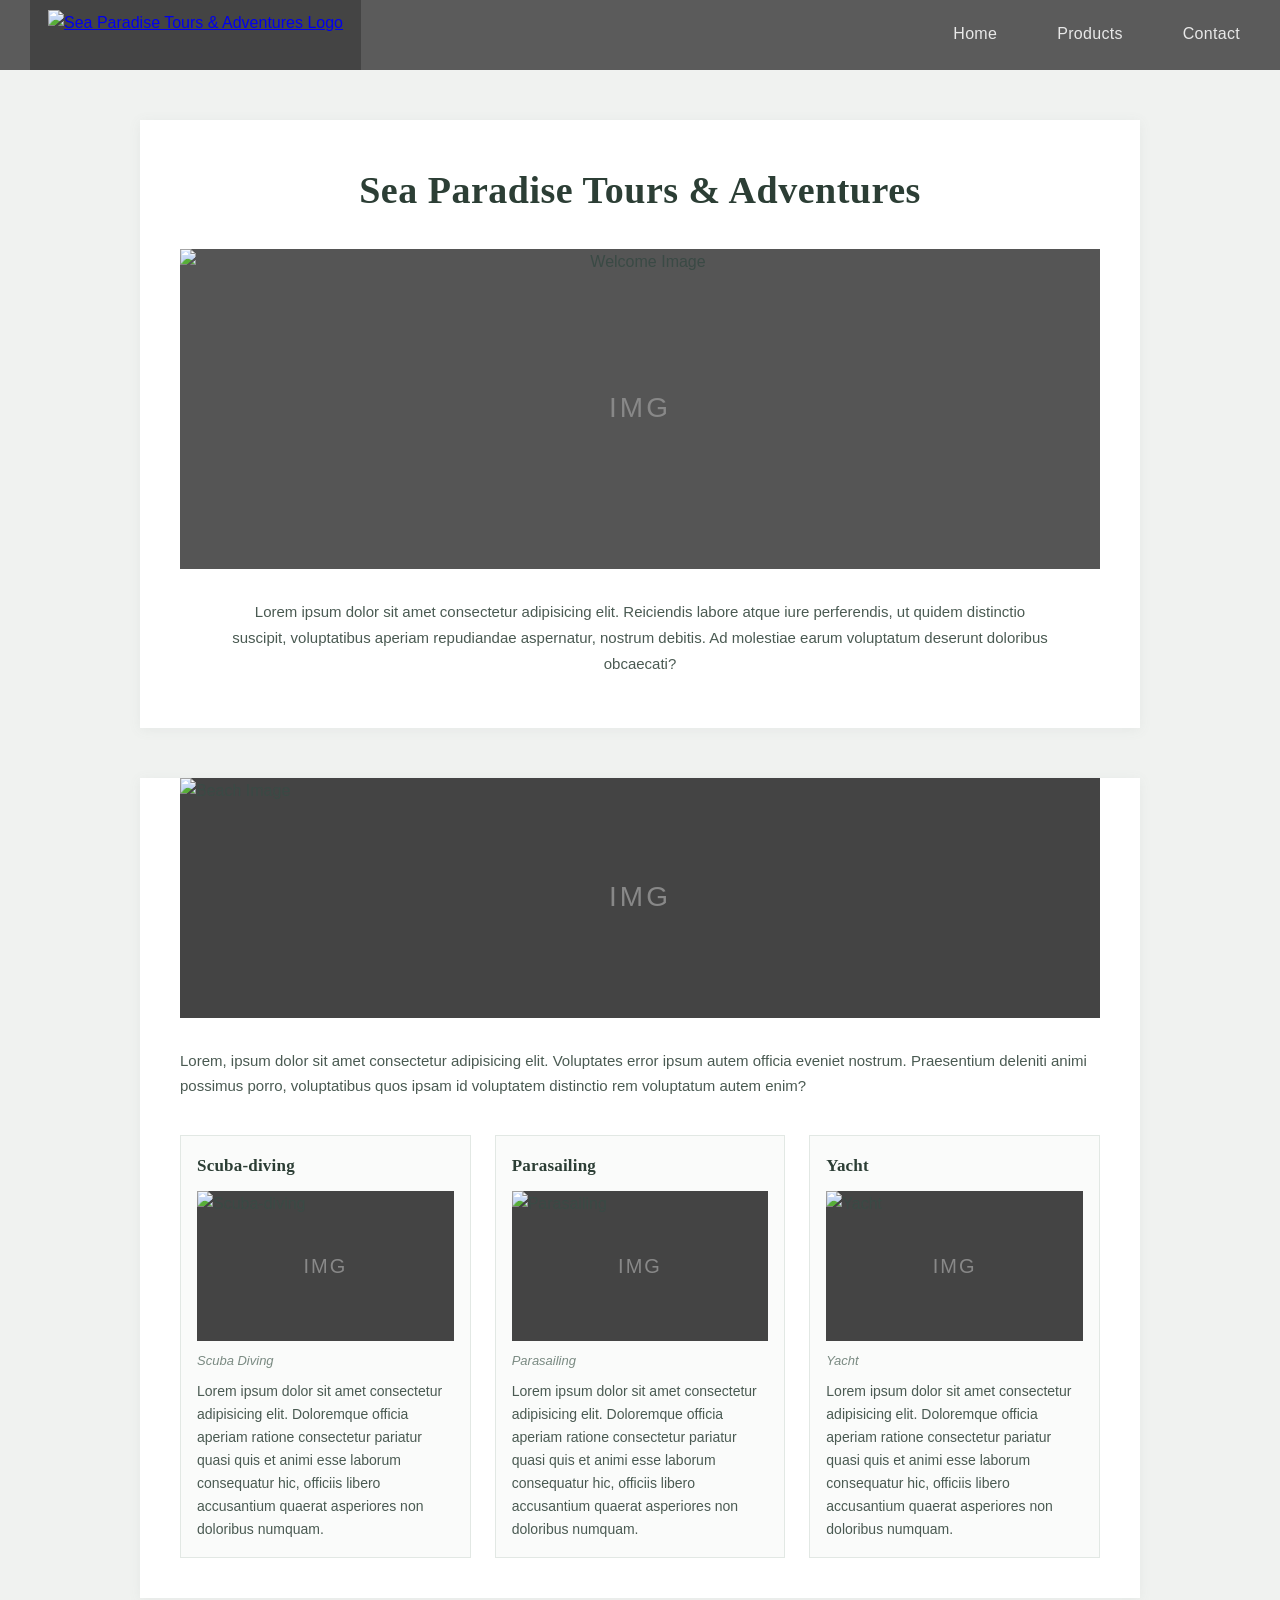
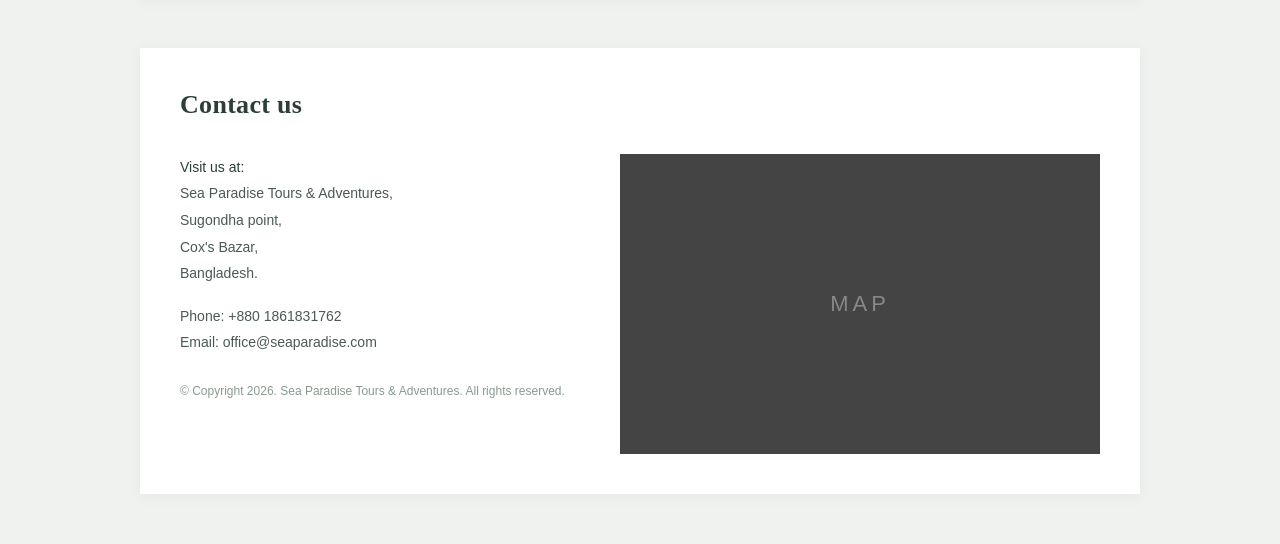
==== Website.html @ 2aa8905d "Add files via upload" ====
<!DOCTYPE html>
<html lang="en">
<head>
    <meta charset="UTF-8">
    <meta name="viewport" content="width=device-width, initial-scale=1.0">
    <title>Sea Paradise Tours & Adventures</title>
    <link rel="preconnect" href="https://fonts.googleapis.com">
    <link rel="preconnect" href="https://fonts.gstatic.com" crossorigin>
    <link href="https://fonts.googleapis.com/css2?family=Playfair+Display:wght@400;700&family=DM+Sans:wght@300;400;500&display=swap" rel="stylesheet">
    <link rel="stylesheet" href="Website.CSS">
</head>
<body>


    <header class="navbar">
        <div class="logo">
            <a href="Website.html">
                <img src="images/Sea_Paradise.png" alt="Sea Paradise Tours & Adventures Logo" height="60">
           
            </a>
        </div>
        <nav class="nav-links">
            <a href="#home">Home</a>
            <a href="#products">Products</a>
            <a href="#contact">Contact</a>
        </nav>
    </header>


    <section id="home" class="home-section">
        <h1 class="company-name">Sea Paradise Tours & Adventures</h1>
        <div class="large-img-box">
            <img src="images/Welcome Image.jpg" alt="Welcome Image">
        </div>
        <p class="description-text">
            Lorem ipsum dolor sit amet consectetur adipisicing elit. Reiciendis labore atque iure perferendis, ut quidem distinctio suscipit, voluptatibus aperiam repudiandae aspernatur, nostrum debitis. Ad molestiae earum voluptatum deserunt doloribus obcaecati?
        </p>
    </section>


    <section id="products" class="page-container product-page">
        <div class="product-hero-img">
            <img src="images/Beach Image.jpg" alt="Beach Image">
        </div>
        <p class="intro-text">
            Lorem, ipsum dolor sit amet consectetur adipisicing elit. Voluptates error ipsum autem officia eveniet nostrum. Praesentium deleniti animi possimus porro, voluptatibus quos ipsam id voluptatem distinctio rem voluptatum autem enim?
        </p>

        <div class="product-grid">
            <div class="product-card">
                <h3>Scuba-diving</h3>
                <div class="small-img-box">
                    <img src="images/Scuba Diving.jpg" alt="Scuba-diving">
                </div>
                <p class="card-caption">Scuba Diving</p>
                <p>Lorem ipsum dolor sit amet consectetur adipisicing elit. Doloremque officia aperiam ratione consectetur pariatur quasi quis et animi esse laborum consequatur hic, officiis libero accusantium quaerat asperiores non doloribus numquam.</p>
            </div>
            <div class="product-card">
                <h3>Parasailing</h3>
                <div class="small-img-box">
                    <img src="images/Parasailing .jpg" alt="Parasailing">
                </div>
                <p class="card-caption">Parasailing</p>
                <p>Lorem ipsum dolor sit amet consectetur adipisicing elit. Doloremque officia aperiam ratione consectetur pariatur quasi quis et animi esse laborum consequatur hic, officiis libero accusantium quaerat asperiores non doloribus numquam.</p>
            </div>
            <div class="product-card">
                <h3>Yacht</h3>
                <div class="small-img-box">
                    <img src="images/Yacht.jpg" alt="Yacht">
                </div>
                <p class="card-caption">Yacht</p>
                <p>Lorem ipsum dolor sit amet consectetur adipisicing elit. Doloremque officia aperiam ratione consectetur pariatur quasi quis et animi esse laborum consequatur hic, officiis libero accusantium quaerat asperiores non doloribus numquam.</p>
            </div>
        </div>
    </section>


    <section id="contact" class="page-container contact-page">
        <h2 class="section-title">Contact us</h2>
        <div class="contact-flex">
            <div class="contact-info">
                <p><strong>Visit us at:</strong><br>
                    Sea Paradise Tours & Adventures,<br>
                    Sugondha point,<br>
                    Cox's Bazar,<br>
                    Bangladesh.
                </p>
                <p>Phone: +880 1861831762<br>
                   Email: office@seaparadise.com
                </p>
                <p class="copyright">&copy; Copyright 2026. Sea Paradise Tours & Adventures. All rights reserved.</p>
            </div>
            <div class="map-box">
                <iframe
                    src="https://www.google.com/maps/embed?pb=!1m18!1m12!1m3!1d4431.103550809008!2d91.97820582000456!3d21.422911205261663!2m3!1f0!2f0!3f0!3m2!1i1024!2i768!4f13.1!3m3!1m2!1s0x30adc9169e09423f%3A0x46dd331a46746555!2sShugondha%20Sea%20Beach!5e0!3m2!1sen!2sbd!4v1775170570852!5m2!1sen!2sbd"
                    width="100%"
                    height="300"
                    style="border:0; display:block;"
                    allowfullscreen=""
                    loading="lazy"
                    referrerpolicy="no-referrer-when-downgrade">
                </iframe>
            </div>
        </div>
    </section>

</body>
</html>
---- Website.CSS ----
*, *::before, *::after {
    margin: 0;
    padding: 0;
    box-sizing: border-box;
}

html {
    scroll-behavior: smooth;
}

body {
    background-color: #f0f2f0;
    color: #3a4a45;
    font-family: 'Nunito', sans-serif;
    font-weight: 400;
    line-height: 1.6;
}

.navbar {
    display: flex;
    justify-content: space-between;
    align-items: center;
    background-color: #5b5b5b;
    padding: 0 30px;
    position: sticky;
    top: 0;
    z-index: 100;
    height: 70px;
}

.logo {
    display: flex;
    align-items: center;
    background-color: #444444;
    padding: 5px 18px;
    height: 100%;
}

.logo a {
    display: flex;
    align-items: center;
}

.logo img {
    height: 50px;
    width: auto;
    object-fit: contain;
}



.nav-links {
    display: flex;
    align-items: center;
    gap: 60px;
    padding-right: 10px;
}

.nav-links a {
    color: #e8e8e8;
    text-decoration: none;
    font-family: 'Nunito', sans-serif;
    font-size: 16px;
    font-weight: 400;
    letter-spacing: 0.3px;
    padding: 6px 0;
    border-bottom: 2px solid transparent;
    transition: color 0.2s, border-bottom-color 0.2s;
}

.nav-links a:hover {
    color: #ffffff;
    border-bottom-color: #b8cfc4;
}


.home-section {
    max-width: 1000px;
    margin: 50px auto;
    padding: 40px 40px 50px;
    background: #ffffff;
    text-align: center;
    box-shadow: 0 2px 12px rgba(100, 120, 110, 0.08);
}

.company-name {
    font-family: 'Cormorant Garamond', serif;
    font-size: 38px;
    font-weight: 700;
    color: #2c3e35;
    margin-bottom: 28px;
    letter-spacing: 0.5px;
}

.large-img-box {
    width: 100%;
    height: 320px;
    background-color: #555555;
    display: flex;
    justify-content: center;
    align-items: center;
    margin: 0 auto 30px;
    overflow: hidden;
    position: relative;
}

.large-img-box::after {
    content: "IMG";
    position: absolute;
    color: #888888;
    font-size: 28px;
    font-family: 'Nunito', sans-serif;
    font-weight: 300;
    letter-spacing: 3px;
}

.large-img-box img {
    width: 100%;
    height: 100%;
    object-fit: cover;
    display: block;
    position: relative;
    z-index: 1;
}

.description-text {
    font-size: 15px;
    line-height: 1.75;
    color: #4a5a52;
    max-width: 820px;
    margin: 0 auto;
    text-align: center;
}

.page-container {
    max-width: 1000px;
    margin: 0 auto 50px;
    background: #ffffff;
    padding: 40px;
    box-shadow: 0 2px 12px rgba(100, 120, 110, 0.08);
}


.product-page {
    padding-top: 0;
}

.product-hero-img {
    width: 100%;
    height: 240px;
    background-color: #444444;
    overflow: hidden;
    margin-bottom: 30px;
    position: relative;
    display: flex;
    align-items: center;
    justify-content: center;
}

.product-hero-img::after {
    content: "IMG";
    position: absolute;
    color: #888888;
    font-size: 28px;
    font-family: 'Nunito', sans-serif;
    font-weight: 300;
    letter-spacing: 3px;
}

.product-hero-img img {
    width: 100%;
    height: 100%;
    object-fit: cover;
    display: block;
    position: relative;
    z-index: 1;
}

.intro-text {
    font-size: 15px;
    line-height: 1.7;
    color: #4a5a52;
    margin-bottom: 36px;
    text-align: left;
}


.product-grid {
    display: grid;
    grid-template-columns: repeat(3, 1fr);
    gap: 24px;
}

.product-card {
    text-align: left;
    border: 1px solid #e2e8e4;
    padding: 16px;
    background: #fafbfa;
}

.product-card h3 {
    font-family: 'Cormorant Garamond', serif;
    font-size: 17px;
    font-weight: 700;
    color: #2c3e35;
    margin-bottom: 12px;
    letter-spacing: 0.2px;
}

.small-img-box {
    width: 100%;
    height: 150px;
    background-color: #444444;
    display: flex;
    justify-content: center;
    align-items: center;
    margin-bottom: 10px;
    overflow: hidden;
    position: relative;
}

.small-img-box::after {
    content: "IMG";
    position: absolute;
    color: #888888;
    font-size: 20px;
    font-family: 'Nunito', sans-serif;
    font-weight: 300;
    letter-spacing: 2px;
}

.small-img-box img {
    width: 100%;
    height: 100%;
    object-fit: cover;
    display: block;
    position: relative;
    z-index: 1;
}

.card-caption {
    font-size: 13px;
    color: #7a8a82;
    font-style: italic;
    margin-bottom: 8px;
}

.product-card p:last-child {
    font-size: 14px;
    line-height: 1.65;
    color: #4a5a52;
}


.contact-page {
    padding-top: 36px;
}

.section-title {
    font-family: 'Cormorant Garamond', serif;
    font-size: 26px;
    font-weight: 700;
    color: #2c3e35;
    margin-bottom: 28px;
    letter-spacing: 0.3px;
}

.contact-flex {
    display: flex;
    gap: 40px;
    align-items: flex-start;
}

.contact-info {
    flex: 1;
    line-height: 1.9;
    font-size: 14px;
    color: #4a5a52;
}

.contact-info p {
    margin-bottom: 16px;
}

.contact-info strong {
    color: #2c3e35;
    font-weight: 500;
}

.contact-info .copyright {
    font-size: 12px;
    color: #8a9a90;
    margin-top: 24px;
    margin-bottom: 0;
}

.map-box {
    flex: 1.2;
    overflow: hidden;
    min-height: 300px;
    background-color: #444444;
    display: flex;
    align-items: center;
    justify-content: center;
    position: relative;
}

.map-box::after {
    content: "MAP";
    position: absolute;
    color: #888888;
    font-size: 22px;
    font-family: 'Nunito', sans-serif;
    font-weight: 300;
    letter-spacing: 4px;
}

.map-box iframe {
    display: block;
    border: none;
    width: 100%;
    height: 300px;
    position: relative;
    z-index: 1;
}
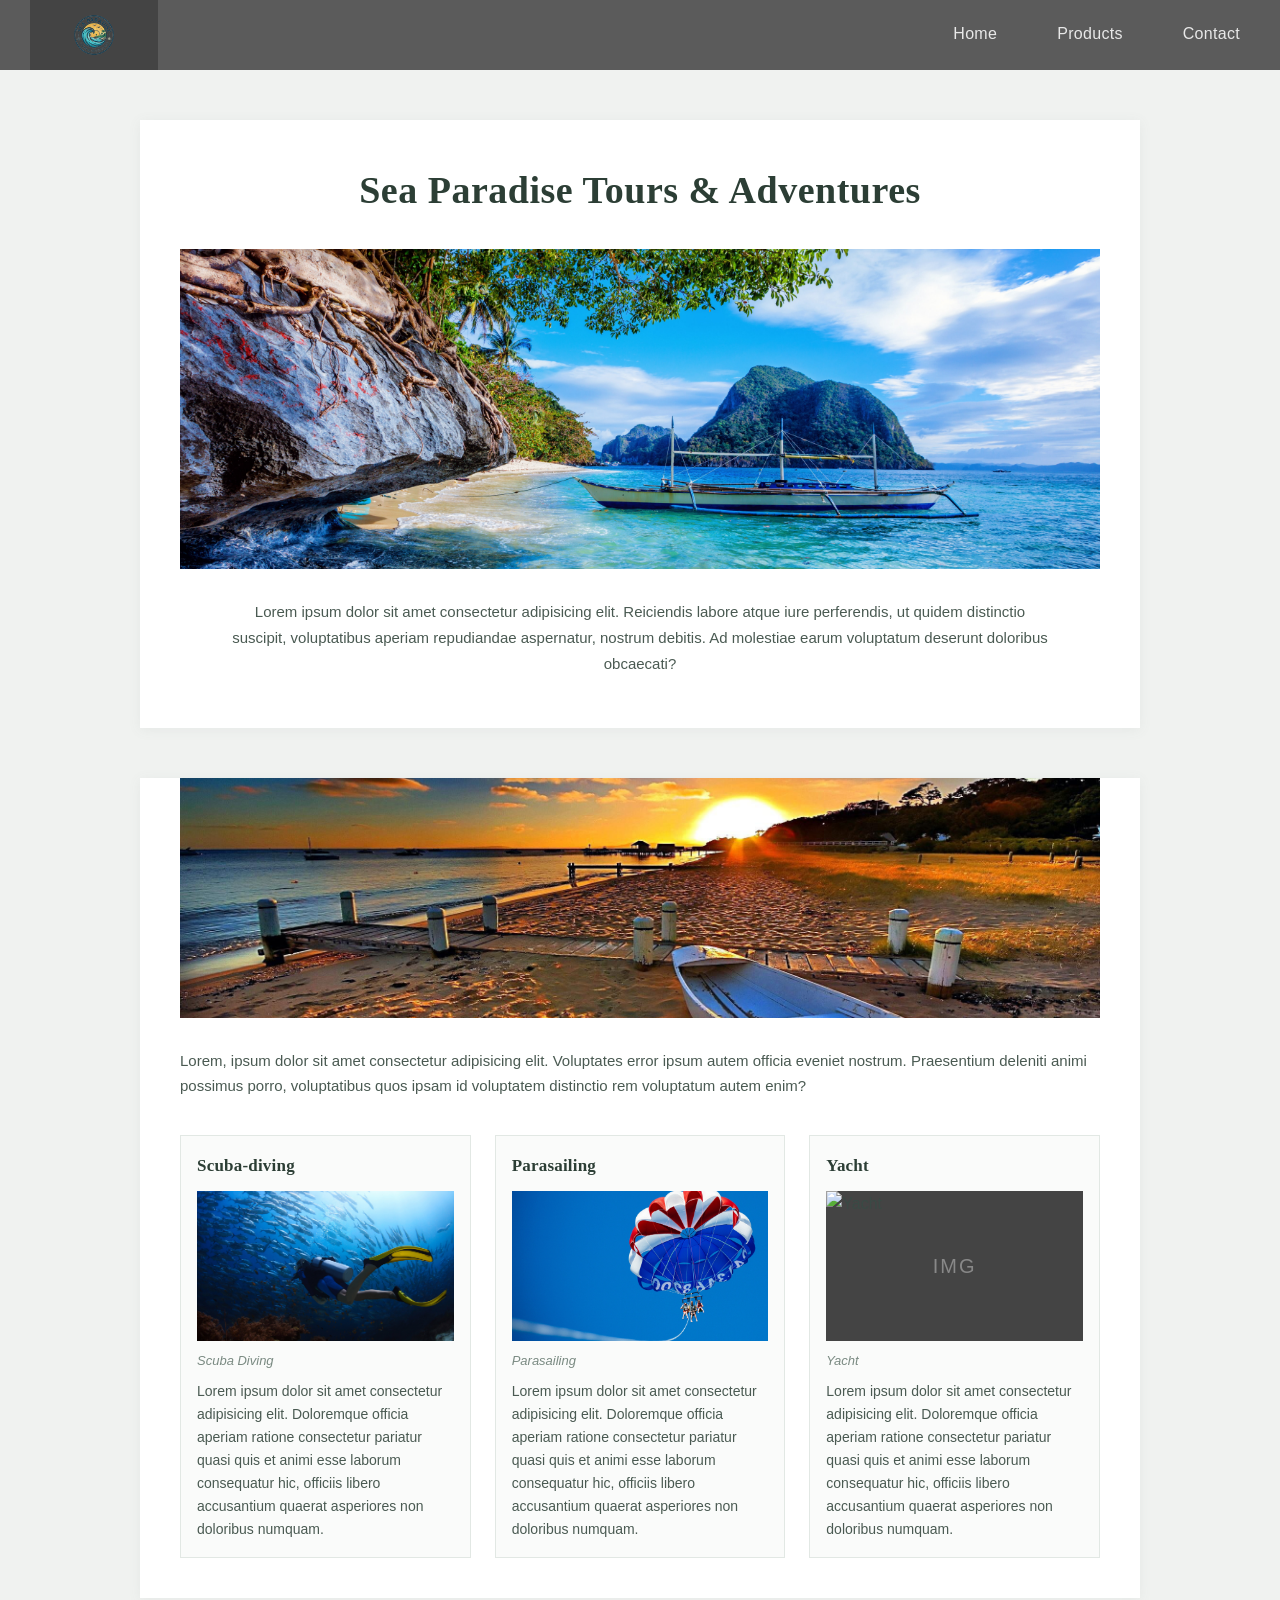
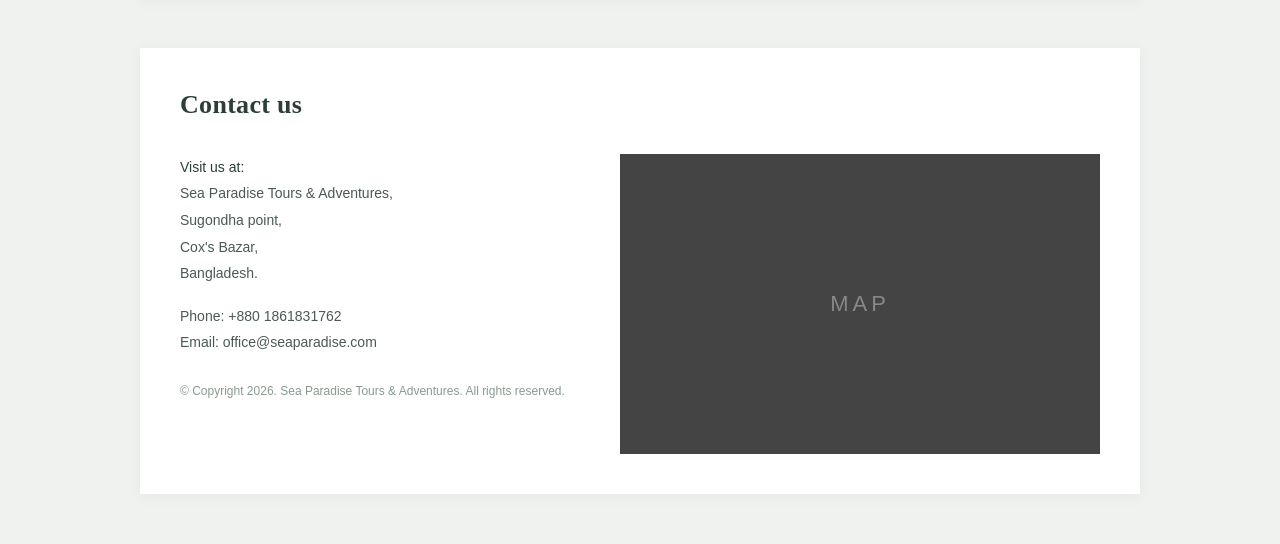
==== commit d18f30b6: "Update image source paths in Website.html" ====
--- a/Website.html
+++ b/Website.html
@@ -15,7 +15,7 @@
     <header class="navbar">
         <div class="logo">
             <a href="Website.html">
-                <img src="images/Sea_Paradise.png" alt="Sea Paradise Tours & Adventures Logo" height="60">
+                <img src="Sea_Paradise.png" alt="Sea Paradise Tours & Adventures Logo" height="60">
            
             </a>
         </div>
@@ -30,7 +30,7 @@
     <section id="home" class="home-section">
         <h1 class="company-name">Sea Paradise Tours & Adventures</h1>
         <div class="large-img-box">
-            <img src="images/Welcome Image.jpg" alt="Welcome Image">
+            <img src="Welcome Image.jpg" alt="Welcome Image">
         </div>
         <p class="description-text">
             Lorem ipsum dolor sit amet consectetur adipisicing elit. Reiciendis labore atque iure perferendis, ut quidem distinctio suscipit, voluptatibus aperiam repudiandae aspernatur, nostrum debitis. Ad molestiae earum voluptatum deserunt doloribus obcaecati?
@@ -40,7 +40,7 @@
 
     <section id="products" class="page-container product-page">
         <div class="product-hero-img">
-            <img src="images/Beach Image.jpg" alt="Beach Image">
+            <img src="Beach Image.jpg" alt="Beach Image">
         </div>
         <p class="intro-text">
             Lorem, ipsum dolor sit amet consectetur adipisicing elit. Voluptates error ipsum autem officia eveniet nostrum. Praesentium deleniti animi possimus porro, voluptatibus quos ipsam id voluptatem distinctio rem voluptatum autem enim?
@@ -50,7 +50,7 @@
             <div class="product-card">
                 <h3>Scuba-diving</h3>
                 <div class="small-img-box">
-                    <img src="images/Scuba Diving.jpg" alt="Scuba-diving">
+                    <img src="Scuba Diving.jpg" alt="Scuba-diving">
                 </div>
                 <p class="card-caption">Scuba Diving</p>
                 <p>Lorem ipsum dolor sit amet consectetur adipisicing elit. Doloremque officia aperiam ratione consectetur pariatur quasi quis et animi esse laborum consequatur hic, officiis libero accusantium quaerat asperiores non doloribus numquam.</p>
@@ -58,7 +58,7 @@
             <div class="product-card">
                 <h3>Parasailing</h3>
                 <div class="small-img-box">
-                    <img src="images/Parasailing .jpg" alt="Parasailing">
+                    <img src="Parasailing .jpg" alt="Parasailing">
                 </div>
                 <p class="card-caption">Parasailing</p>
                 <p>Lorem ipsum dolor sit amet consectetur adipisicing elit. Doloremque officia aperiam ratione consectetur pariatur quasi quis et animi esse laborum consequatur hic, officiis libero accusantium quaerat asperiores non doloribus numquam.</p>
@@ -66,7 +66,7 @@
             <div class="product-card">
                 <h3>Yacht</h3>
                 <div class="small-img-box">
-                    <img src="images/Yacht.jpg" alt="Yacht">
+                    <img src="Yacht.jpg" alt="Yacht">
                 </div>
                 <p class="card-caption">Yacht</p>
                 <p>Lorem ipsum dolor sit amet consectetur adipisicing elit. Doloremque officia aperiam ratione consectetur pariatur quasi quis et animi esse laborum consequatur hic, officiis libero accusantium quaerat asperiores non doloribus numquam.</p>
